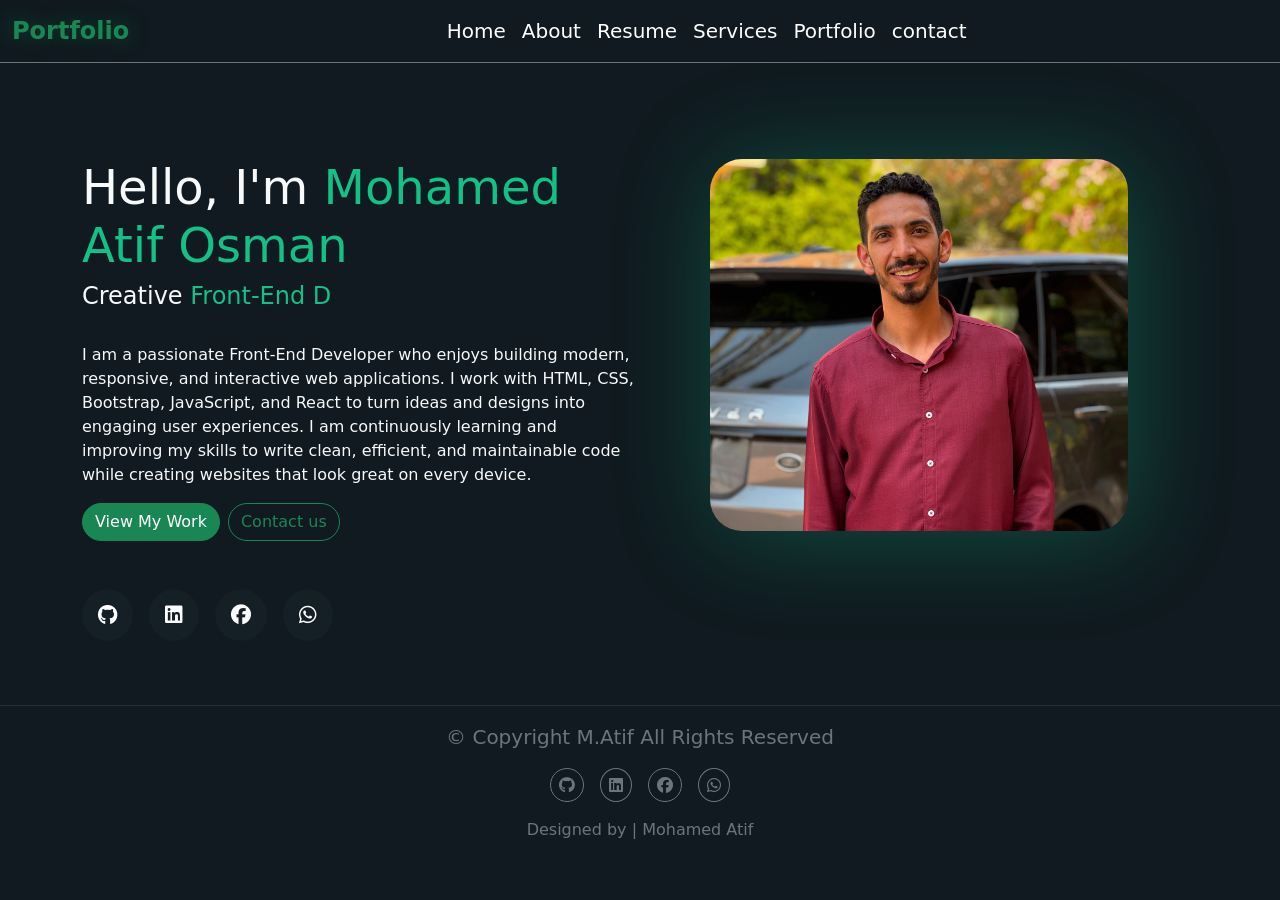
==== index.html @ ba76317b "first" ====
<!doctype html>
<html lang="en">
  <head>
    <meta charset="UTF-8" />
    <meta name="viewport" content="width=device-width, initial-scale=1.0" />
    <!-- AOS animate -->
    <link href="https://unpkg.com/aos@2.3.1/dist/aos.css" rel="stylesheet" />

    <link rel="stylesheet" href="css/all.min.css" />

    <!-- Bootstrap -->
    <link rel="stylesheet" href="css/bootstrap.min.css" />

    <!-- My CSS -->
    <link rel="stylesheet" href="css/index.css" />

    <title>Portfolio</title>
  </head>
  <body>
    <!-- strat nav -->
    <nav
      class="navbar navbar-expand-lg my-nav border-bottom border-secondary"
      data-bs-theme="dark"
    >
      <div class="container-fluid">
        <a class="navbar-brand fs-4 text-success fw-bold my-title" href="#"
          >Portfolio</a
        >
        <button
          class="navbar-toggler"
          type="button"
          data-bs-toggle="collapse"
          data-bs-target="#navbarNavDropdown"
          aria-controls="navbarNavDropdown"
          aria-expanded="false"
          aria-label="Toggle navigation"
        >
          <span class="navbar-toggler-icon"></span>
        </button>
        <div
          class="collapse navbar-collapse justify-content-center"
          id="navbarNavDropdown"
        >
          <ul class="navbar-nav">
            <li class="nav-item">
              <a class="nav-link fs-5 my-link" href="#">Home</a>
            </li>
            <li class="nav-item">
              <a class="nav-link fs-5 my-link" href="#">About</a>
            </li>
            <li class="nav-item">
              <a class="nav-link fs-5 my-link" href="#"> Resume</a>
            </li>
            <li class="nav-item">
              <a class="nav-link fs-5 my-link" href="#"> Services</a>
            </li>
            <li class="nav-item">
              <a class="nav-link fs-5 my-link" href="#"> Portfolio</a>
            </li>
            <li class="nav-item">
              <a class="nav-link fs-5 my-link" href="#"> contact</a>
            </li>
          </ul>
        </div>
      </div>
    </nav>
    <!-- section one -->
    <div
      class="mt-5 container min-vh-75 d-flex justify-content-center flex-wrap-reverse text-light"
    >
      <div class="leftside col-12 col-md-6 d-flex flex-column mt-5">
        <div class="title" data-aos="fade-right" data-aos-duration="1000">
          <h1>Hello, I'm <span class="">Mohamed Atif Osman</span></h1>
        </div>
        <div data-aos="fade-left" data-aos-duration="1000">
          <h4>Creative <span id="typing"></span></h4>
        </div>

        <p class="mt-4" data-aos="fade-up" data-aos-duration="1000">
          I am a passionate Front-End Developer who enjoys building modern,
          responsive, and interactive web applications. I work with HTML, CSS,
          Bootstrap, JavaScript, and React to turn ideas and designs into
          engaging user experiences. I am continuously learning and improving my
          skills to write clean, efficient, and maintainable code while creating
          websites that look great on every device.
        </p>
        <div
          class="gap-2 d-flex flex-wrap justify-content-center justify-content-lg-start"
        >
          <button
            data-aos="fade-right"
            data-aos-duration="1000"
            class="btn btn-success rounded-5"
          >
            View My Work
          </button>
          <button
            data-aos="fade-left"
            data-aos-duration="1000"
            class="btn btn-outline-success rounded-5"
          >
            Contact us
          </button>
        </div>
        <!-- icone -->
        <div
          data-aos="fade-up"
          data-aos-duration="1000"
          class="myicone mt-5 d-flex gap-3 flex-wrap justify-content-center justify-content-lg-start"
        >
          <a href="https://github.com/Mohamed-Atif11">
            <i
              class="fa-brands fa-github fs-5 text-white p-3 mb-5 rounded-circle my-icone"
            ></i
          ></a>
          <a href="www.linkedin.com/in/mohamed-atif-447106274">
            <i
              class="fa-brands fa-linkedin fs-5 text-white p-3 mb-5 rounded-circle my-icone"
            ></i
          ></a>
          <a href="https://www.facebook.com/share/1GVoGWZfJ7/">
            <i
              class="fa-brands fa-facebook fs-5 text-white p-3 mb-5 rounded-circle my-icone"
            ></i
          ></a>
          <a href="https://wa.me/201555388872"
            ><i
              class="fa-brands fa-whatsapp fs-5 text-white p-3 mb-5 rounded-circle my-icone"
            ></i
          ></a>
        </div>
        <!--  -->
      </div>

      <div
        data-aos="zoom-in"
        data-aos-duration="1000"
        class="rightside col-12 col-md-6 mt-5"
      >
        <img
          src="img/myphoto.bmp"
          class="img-fluid rounded-5 w-75 mx-auto d-block my-photo"
          alt=""
        />
      </div>
    </div>
    <hr class="text-secondary" />
    <!-- end  -->
    <!--start footer -->
    <div
      data-aos="fade-up"
      data-aos-duration="1000"
      class="container d-flex flex-column align-items-center"
    >
      <div>
        <p class="text-secondary fs-5">
          © Copyright M.Atif All Rights Reserved
        </p>
      </div>
      <!-- icone -->
      <div
        class="myicone w-100 d-flex justify-content-center gap-3 align-items-center flex-wrap"
      >
        <a href="https://github.com/Mohamed-Atif11">
          <i
            class="fa-brands fa-github p-2 mb-3 rounded-circle my-icone-foter"
          ></i
        ></a>
        <a href="www.linkedin.com/in/mohamed-atif-447106274">
          <i
            class="fa-brands fa-linkedin p-2 mb-3 rounded-circle my-icone-foter"
          ></i
        ></a>
        <a href="https://www.facebook.com/share/1GVoGWZfJ7/">
          <i
            class="fa-brands fa-facebook p-2 mb-3 rounded-circle my-icone-foter"
          ></i
        ></a>
        <a href="https://wa.me/201555388872"
          ><i
            class="fa-brands fa-whatsapp p-2 mb-3 rounded-circle my-icone-foter"
          ></i
        ></a>
      </div>
      <div>
        <p class="text-secondary">Designed by | Mohamed Atif</p>
      </div>
    </div>
    <!-- end footer -->
    <script src="js/index.js"></script>
    <script src="js/bootstrap.bundle.min.js"></script>
    <script src="https://unpkg.com/aos@2.3.1/dist/aos.js"></script>
    <script>
      AOS.init();
    </script>
  </body>
</html>
---- css/index.css ----
* {
  margin: 0px;
  padding: 0px;
  box-sizing: border-box;
}
/* body */
body {
  background-color: #101a20;
  overflow-x: hidden;
}

.my-title {
  color: #198754;

  text-shadow: 0 0px 20px rgba(25, 135, 84, 0.5);
}

/* nav */
.my-nav {
  width: 100%;
  z-index: 1000;
}
/* navbar link */
.my-link {
  position: relative;
  display: inline-block;
  transition: 0.3s linear;
  color: white;
}
.my-link:hover {
  transform: scale(1.1);
  color: #198754;
}
.my-link:focus {
  color: #198754;
  font-weight: bold;
}
.my-link::after {
  content: "";
  position: absolute;
  bottom: 0px;
  left: 10px;
  width: 0%;
  height: 2px;
  background-color: #13c185;
  transition: 0.4s;
}
.my-link:hover::after {
  width: 50%;
}

/* section one */

span {
  color: #13c185;
}
.title h1 {
  font-size: 3em;
}
/* my-icone */
.my-icone {
  background-color: #141f26;
  transition: all 0.4s linear;
}
.my-icone:hover {
  background-color: #13c185;
  transform: scale(1.1);

  box-shadow: 0 10px 20px #13c18451;
}
/* my-photo */
.my-photo {
  box-shadow: 5px 5px 100px #13c18451;
  transition: 0.3s all linear;
}
.my-photo:hover {
  cursor: pointer;
}
/* my-info */

/* my-icone-foter */
.my-icone-foter {
  border: 1px solid #6c757d;
  color: #6c757d;
}
.my-icone-foter:hover {
  color: #198754;
  border: 1px solid #198754;
  transform: scale(1.1);
  box-shadow: 5px 5px 30px #13c18451;
}
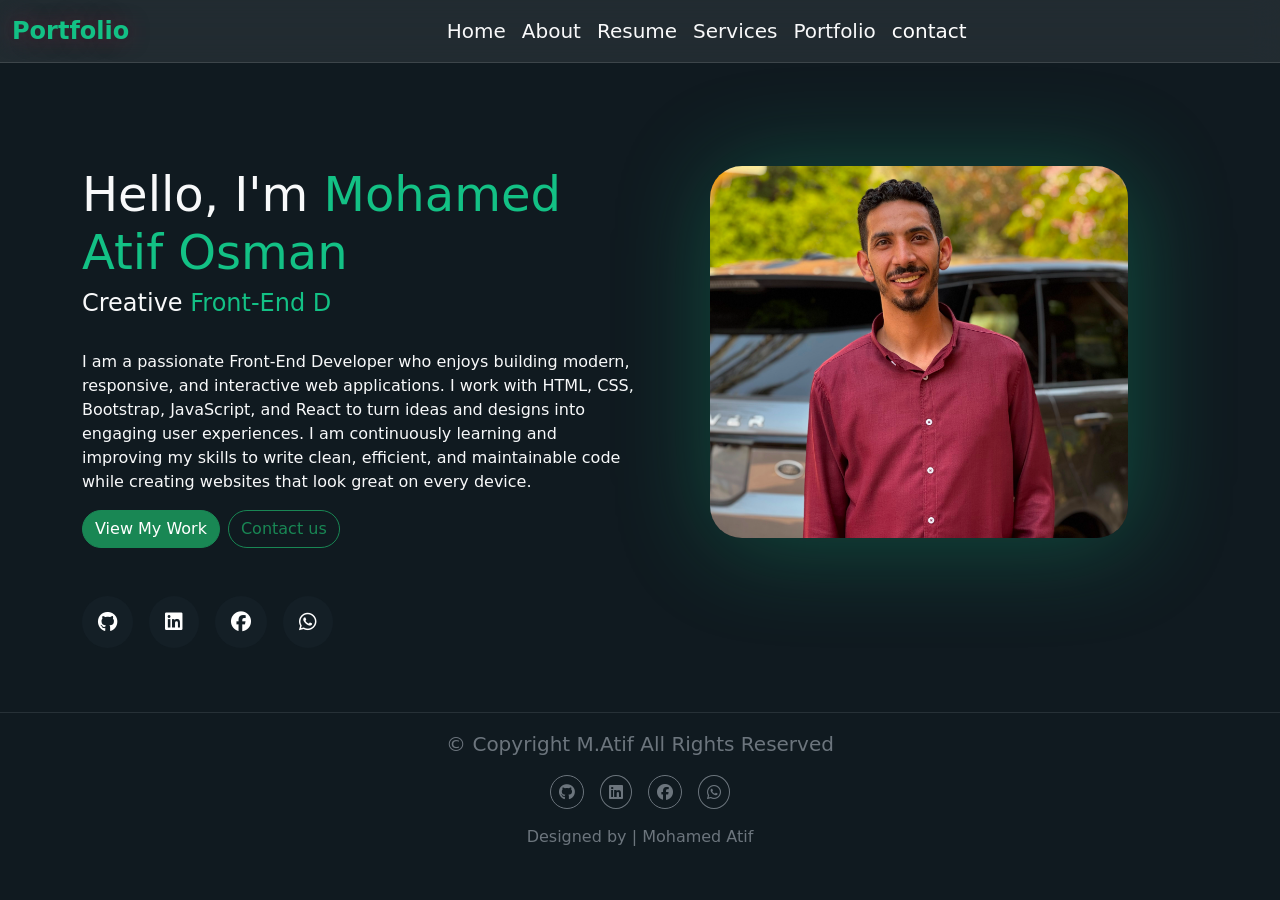
==== commit 20d1f501: "respons All bage nav" ====
--- a/index.html
+++ b/index.html
@@ -19,13 +19,12 @@
   <body>
     <!-- strat nav -->
     <nav
-      class="navbar navbar-expand-lg my-nav border-bottom border-secondary"
+      id="nav"
+      class="fixed-top myNav navbar navbar-expand-lg"
       data-bs-theme="dark"
     >
       <div class="container-fluid">
-        <a class="navbar-brand fs-4 text-success fw-bold my-title" href="#"
-          >Portfolio</a
-        >
+        <a class="navbar-brand fs-4 fw-bold my-title" href="#">Portfolio</a>
         <button
           class="navbar-toggler"
           type="button"
@@ -43,34 +42,43 @@
         >
           <ul class="navbar-nav">
             <li class="nav-item">
-              <a class="nav-link fs-5 my-link" href="#">Home</a>
-            </li>
-            <li class="nav-item">
-              <a class="nav-link fs-5 my-link" href="#">About</a>
-            </li>
-            <li class="nav-item">
-              <a class="nav-link fs-5 my-link" href="#"> Resume</a>
-            </li>
-            <li class="nav-item">
-              <a class="nav-link fs-5 my-link" href="#"> Services</a>
-            </li>
-            <li class="nav-item">
-              <a class="nav-link fs-5 my-link" href="#"> Portfolio</a>
-            </li>
-            <li class="nav-item">
-              <a class="nav-link fs-5 my-link" href="#"> contact</a>
+              <a class="nav-link fs-5 my-link active" href="index.html">Home</a>
+            </li>
+            <li class="nav-item">
+              <a class="nav-link fs-5 my-link active" href="about.html"
+                >About</a
+              >
+            </li>
+            <li class="nav-item">
+              <a class="nav-link fs-5 my-link active" href="Resume.html">
+                Resume</a
+              >
+            </li>
+            <li class="nav-item">
+              <a class="nav-link fs-5 my-link active" href="Services.html">
+                Services</a
+              >
+            </li>
+            <li class="nav-item">
+              <a class="nav-link fs-5 my-link active" href="Portfolio.html">
+                Portfolio</a
+              >
+            </li>
+            <li class="nav-item">
+              <a class="nav-link fs-5 my-link" href="contact.html"> contact</a>
             </li>
           </ul>
         </div>
       </div>
     </nav>
+    <!-- End nav -->
     <!-- section one -->
     <div
       class="mt-5 container min-vh-75 d-flex justify-content-center flex-wrap-reverse text-light"
     >
       <div class="leftside col-12 col-md-6 d-flex flex-column mt-5">
         <div class="title" data-aos="fade-right" data-aos-duration="1000">
-          <h1>Hello, I'm <span class="">Mohamed Atif Osman</span></h1>
+          <h1 class="text-light">Hello, I'm <span>Mohamed Atif Osman</span></h1>
         </div>
         <div data-aos="fade-left" data-aos-duration="1000">
           <h4>Creative <span id="typing"></span></h4>
--- a/css/index.css
+++ b/css/index.css
@@ -3,23 +3,57 @@
   padding: 0px;
   box-sizing: border-box;
 }
+/* root  */
+:root {
+  --special-text: #dce7ed;
+  --text-color: #13c185;
+  --border-color: #349a6ac4;
+  --background: #142129;
+  --card-background: #142129;
+  --main-background: #101a20;
+  --address-card-color: rgba(255, 255, 255, 0.581);
+}
 /* body */
+html,
 body {
-  background-color: #101a20;
-  overflow-x: hidden;
+  width: 100%;
+  max-width: 100%;
+  overflow-x: clip;
+}
+body {
+  background: var(--main-background);
+  padding-top: 70px;
+}
+.myNav {
+  background: rgba(255, 255, 255, 0.08);
+  backdrop-filter: blur(15px);
+  -webkit-backdrop-filter: blur(15px);
+  border-bottom: 1px solid rgba(255, 255, 255, 0.12);
+}
+.icon-up {
+  position: fixed;
+  bottom: 20px;
+  left: 90%;
+  z-index: 1000;
+  font-size: 30px;
+  background-color: var(--text-color);
+  color: var(--card-background);
+  width: 1.5em;
+  height: 1.5em;
+  border-radius: 1em;
+  border: 1px solid var(--border-color);
 }
 
 .my-title {
-  color: #198754;
-
-  text-shadow: 0 0px 20px rgba(25, 135, 84, 0.5);
-}
-
+  color: var(--text-color);
+  text-shadow: 0 0 20px rgba(135, 25, 52, 0.5);
+}
+.my-title:hover {
+  color: var(--text-color);
+  text-shadow: 0 0 30px rgba(25, 135, 84, 0.5);
+}
 /* nav */
-.my-nav {
-  width: 100%;
-  z-index: 1000;
-}
+
 /* navbar link */
 .my-link {
   position: relative;
@@ -29,12 +63,9 @@
 }
 .my-link:hover {
   transform: scale(1.1);
-  color: #198754;
-}
-.my-link:focus {
-  color: #198754;
-  font-weight: bold;
-}
+  color: var(--text-color) !important;
+}
+
 .my-link::after {
   content: "";
   position: absolute;
@@ -42,7 +73,7 @@
   left: 10px;
   width: 0%;
   height: 2px;
-  background-color: #13c185;
+  background-color: var(--text-color);
   transition: 0.4s;
 }
 .my-link:hover::after {
@@ -52,7 +83,7 @@
 /* section one */
 
 span {
-  color: #13c185;
+  color: var(--text-color);
 }
 .title h1 {
   font-size: 3em;
@@ -60,18 +91,17 @@
 /* my-icone */
 .my-icone {
   background-color: #141f26;
-  transition: all 0.4s linear;
+  transition: 0.4s linear;
 }
 .my-icone:hover {
-  background-color: #13c185;
+  background-color: var(--text-color);
   transform: scale(1.1);
-
   box-shadow: 0 10px 20px #13c18451;
 }
 /* my-photo */
 .my-photo {
   box-shadow: 5px 5px 100px #13c18451;
-  transition: 0.3s all linear;
+  transition: 0.3s linear;
 }
 .my-photo:hover {
   cursor: pointer;
@@ -84,8 +114,193 @@
   color: #6c757d;
 }
 .my-icone-foter:hover {
-  color: #198754;
-  border: 1px solid #198754;
+  color: var(--text-color);
+  border: 1px solid var(--text-color);
   transform: scale(1.1);
   box-shadow: 5px 5px 30px #13c18451;
 }
+/* about page */
+/* card-info-about */
+.card-info-about {
+  background: #142129;
+  transition:
+    transform 0.4s ease,
+    box-shadow 0.4s ease,
+    border-color 0.4s ease;
+}
+.address-card {
+  color: rgba(255, 255, 255, 0.581);
+}
+.card-info-about:hover {
+  transform: translateY(-5px);
+  border-color: var(--border-color);
+  cursor: pointer;
+}
+.font {
+  font-size: 12px;
+}
+.work-card {
+  background: var(--background);
+  transition: 0.3s ease;
+}
+.work-card:hover {
+  box-shadow: 0 0 10px var(--text-color);
+  transform: translateY(-5px);
+  cursor: pointer;
+}
+.work-icone {
+  background: var(--background);
+  border: 3px solid var(--main-background);
+  color: var(--text-color);
+}
+.Details-icon {
+  background: var(--background);
+  color: var(--text-color);
+}
+.break {
+  height: 4px;
+  border: 0;
+  opacity: 1;
+  background: linear-gradient(
+    to right,
+    transparent,
+    rgba(255, 255, 255, 0),
+    rgb(253, 253, 253),
+    rgba(255, 255, 255, 0),
+    transparent
+  );
+}
+.Technical-info {
+  background-color: var(--background);
+  box-shadow: 0 0 10px var(--text-color);
+}
+.progress-bar {
+  background-color: var(--text-color);
+  color: var(--main-background);
+}
+.skills-card {
+  border-radius: 10px;
+  background-color: var(--background);
+  transition: 0.4s linear;
+  border: 1px solid rgba(128, 128, 128, 0.303);
+}
+.skills-card:hover {
+  transform: translatey(-3px);
+  box-shadow: 0 0 10px var(--border-color);
+  border: 1px solid var(--border-color);
+  cursor: pointer;
+}
+.title {
+  color: var(--text-color);
+}
+.text-p {
+  color: var(--special-text);
+}
+.icon {
+  color: var(--text-color);
+}
+/* resume page*/
+.my-btn-cv {
+  border: 1px solid var(--border-color) !important;
+  outline: #13c185 !important;
+}
+.icone-resume,
+.supTitle {
+  color: var(--text-color);
+}
+.section-one-info {
+  background-color: var(--card-background);
+  border-left: 2px solid #13c185;
+  transition: 0.5s ease;
+}
+.section-one-info:hover {
+  transform: translateY(-10px);
+  box-shadow: 2px 2px 5px #13c185;
+  border: none;
+  cursor: pointer;
+}
+.card-broject {
+  background: var(--card-background);
+  border: none;
+  background: linear-gradient(
+    -135deg,
+    #0d3b3f 0%,
+    #102f38 40%,
+    #0b202b 75%,
+    #091b25 100%
+  );
+}
+.icone-project {
+  background: var(--background);
+  border: 1px solid var(--border-color);
+  width: 8em;
+  transition: 0.4s linear;
+}
+.icone-project:hover {
+  background: linear-gradient(
+    135deg,
+    #0d3b3f 0%,
+    #102f38 40%,
+    #0b202b 75%,
+    #091b25 100%
+  );
+}
+.project-card {
+  transition: 0.4s linear;
+}
+.project-card:hover {
+  border-radius: 0.5em;
+  transform: translateY(-5px);
+  box-shadow: 1px 1px 10px var(--border-color);
+}
+.my-btn-end-section1,
+.my-btn-end-section2 {
+  border: 1px solid var(--border-color);
+  background-color: var(--background);
+  border-radius: 2em;
+  color: white;
+  transition: 0.2s linear;
+}
+.my-btn-end-section1 {
+  background: var(--text-color);
+  color: var(--main-background);
+}
+.icone-resume-castom {
+  color: var(--card-background);
+}
+
+.btn-contact {
+  background-color: var(--text-color);
+  color: var(--main-background);
+}
+.btn-contact:hover {
+  background-color: var(--text-color);
+  color: var(--main-background);
+}
+.icon-resume-contact {
+  color: var(--main-background);
+}
+.icon-btn-download {
+  background: transparent;
+  border: 1px solid var(--border-color);
+}
+.icon-btn-download:hover {
+  background: transparent;
+  border: 1px solid var(--border-color);
+  background: linear-gradient(
+    120deg,
+    #0d3b3f 0%,
+    #102f38 40%,
+    #0b202b 75%,
+    #091b25 100%
+  );
+}
+.contact-section {
+  background: linear-gradient(
+    135deg,
+    #0d3b3f 0%,
+    #102f38 40%,
+    #0b202b 75%,
+    #091b25 100%
+  );
+}
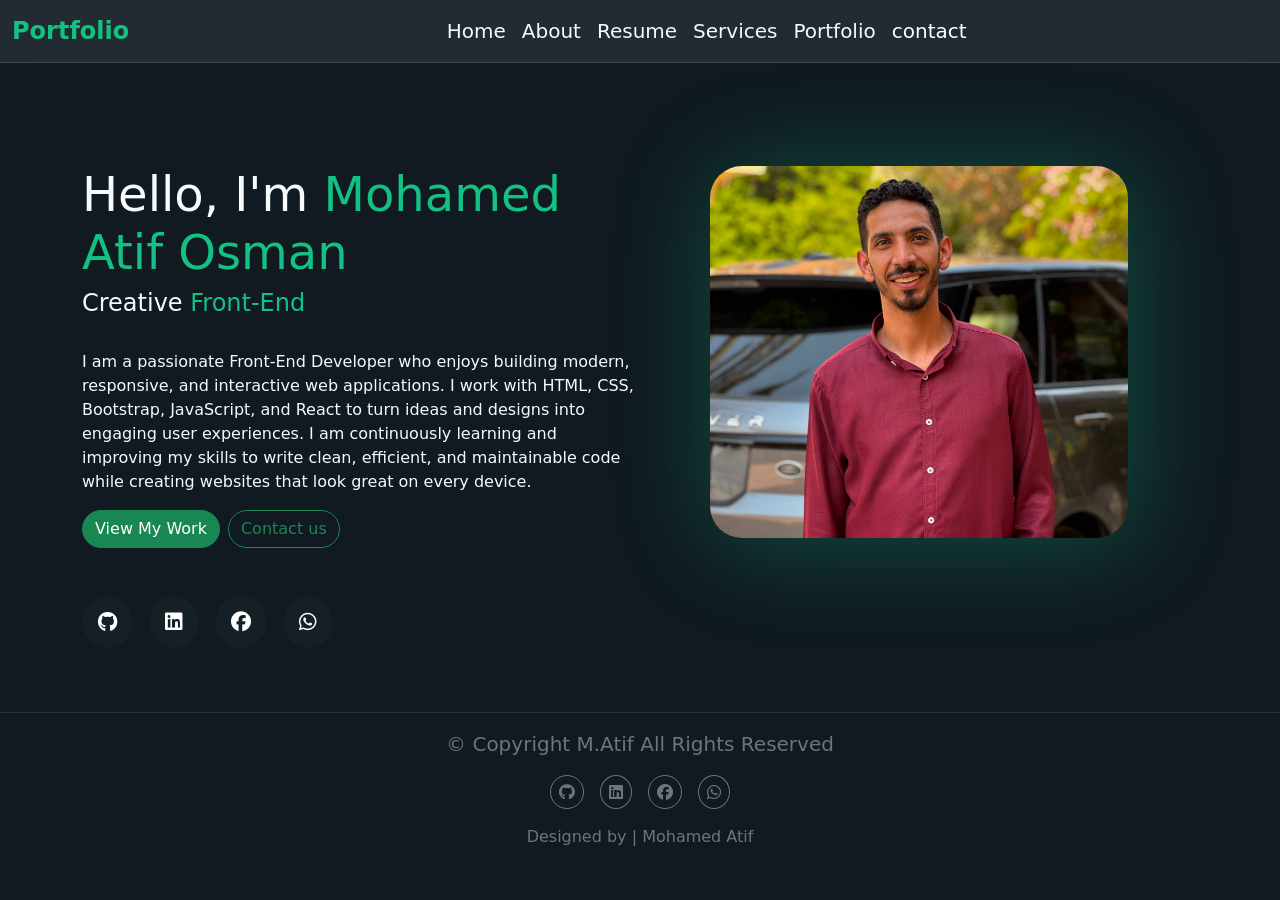
==== commit 85ab2037: "edite color nav respos" ====
--- a/index.html
+++ b/index.html
@@ -26,7 +26,7 @@
       <div class="container-fluid">
         <a class="navbar-brand fs-4 fw-bold my-title" href="#">Portfolio</a>
         <button
-          class="navbar-toggler"
+          class="navbar-toggler bg-success"
           type="button"
           data-bs-toggle="collapse"
           data-bs-target="#navbarNavDropdown"
--- a/css/index.css
+++ b/css/index.css
@@ -20,37 +20,55 @@
   max-width: 100%;
   overflow-x: clip;
 }
+html {
+  scroll-behavior: smooth;
+}
+#myNav {
+  scroll-margin-top: 0;
+}
 body {
   background: var(--main-background);
   padding-top: 70px;
 }
+
 .myNav {
   background: rgba(255, 255, 255, 0.08);
   backdrop-filter: blur(15px);
   -webkit-backdrop-filter: blur(15px);
   border-bottom: 1px solid rgba(255, 255, 255, 0.12);
+  position: fixed;
+  top: 0px;
+  right: 0px;
+  left: 0px;
+  z-index: 1000;
 }
 .icon-up {
   position: fixed;
   bottom: 20px;
-  left: 90%;
+  right: 20px;
   z-index: 1000;
+
+  display: flex;
+  align-items: center;
+  justify-content: center;
+
   font-size: 30px;
   background-color: var(--text-color);
   color: var(--card-background);
-  width: 1.5em;
-  height: 1.5em;
-  border-radius: 1em;
+
+  width: 45px;
+  height: 45px;
+  border-radius: 50%;
+
   border: 1px solid var(--border-color);
 }
 
 .my-title {
   color: var(--text-color);
-  text-shadow: 0 0 20px rgba(135, 25, 52, 0.5);
 }
 .my-title:hover {
   color: var(--text-color);
-  text-shadow: 0 0 30px rgba(25, 135, 84, 0.5);
+  text-shadow: 0 0 10px rgba(25, 135, 84, 0.5);
 }
 /* nav */
 
@@ -122,7 +140,7 @@
 /* about page */
 /* card-info-about */
 .card-info-about {
-  background: #142129;
+  background: var(--card-background);
   transition:
     transform 0.4s ease,
     box-shadow 0.4s ease,
@@ -165,7 +183,7 @@
     to right,
     transparent,
     rgba(255, 255, 255, 0),
-    rgb(253, 253, 253),
+    rgb(5, 228, 176),
     rgba(255, 255, 255, 0),
     transparent
   );
@@ -304,3 +322,41 @@
     #091b25 100%
   );
 }
+/* Services page */
+.my-btn-services {
+  background: linear-gradient(
+    135deg,
+    #0d3b3f 0%,
+    #102f38 40%,
+    #0b202b 75%,
+    #091b25 100%
+  );
+  color: var(--text-color);
+  border: 1px solid var(--border-color);
+}
+
+.SERVICES {
+  background-color: var(--main-background);
+  color: var(--text-color);
+}
+.card-info-services {
+  background: linear-gradient(
+    -100deg,
+    #0d3b3f 0%,
+    #102f38 40%,
+    #0b202b 75%,
+    #091b25 100%
+  );
+  border: 1px solid var(--border-color);
+  transition: 0.4s all linear;
+  box-shadow: 5px 5px 2px var(--border-color);
+}
+.card-info-services:hover {
+  cursor: pointer;
+  transform: translateX(-5px);
+}
+.services-icon {
+  background: transparent;
+  border: 2px solid rgba(31, 240, 226, 0.106);
+  color: var(--text-color);
+}
